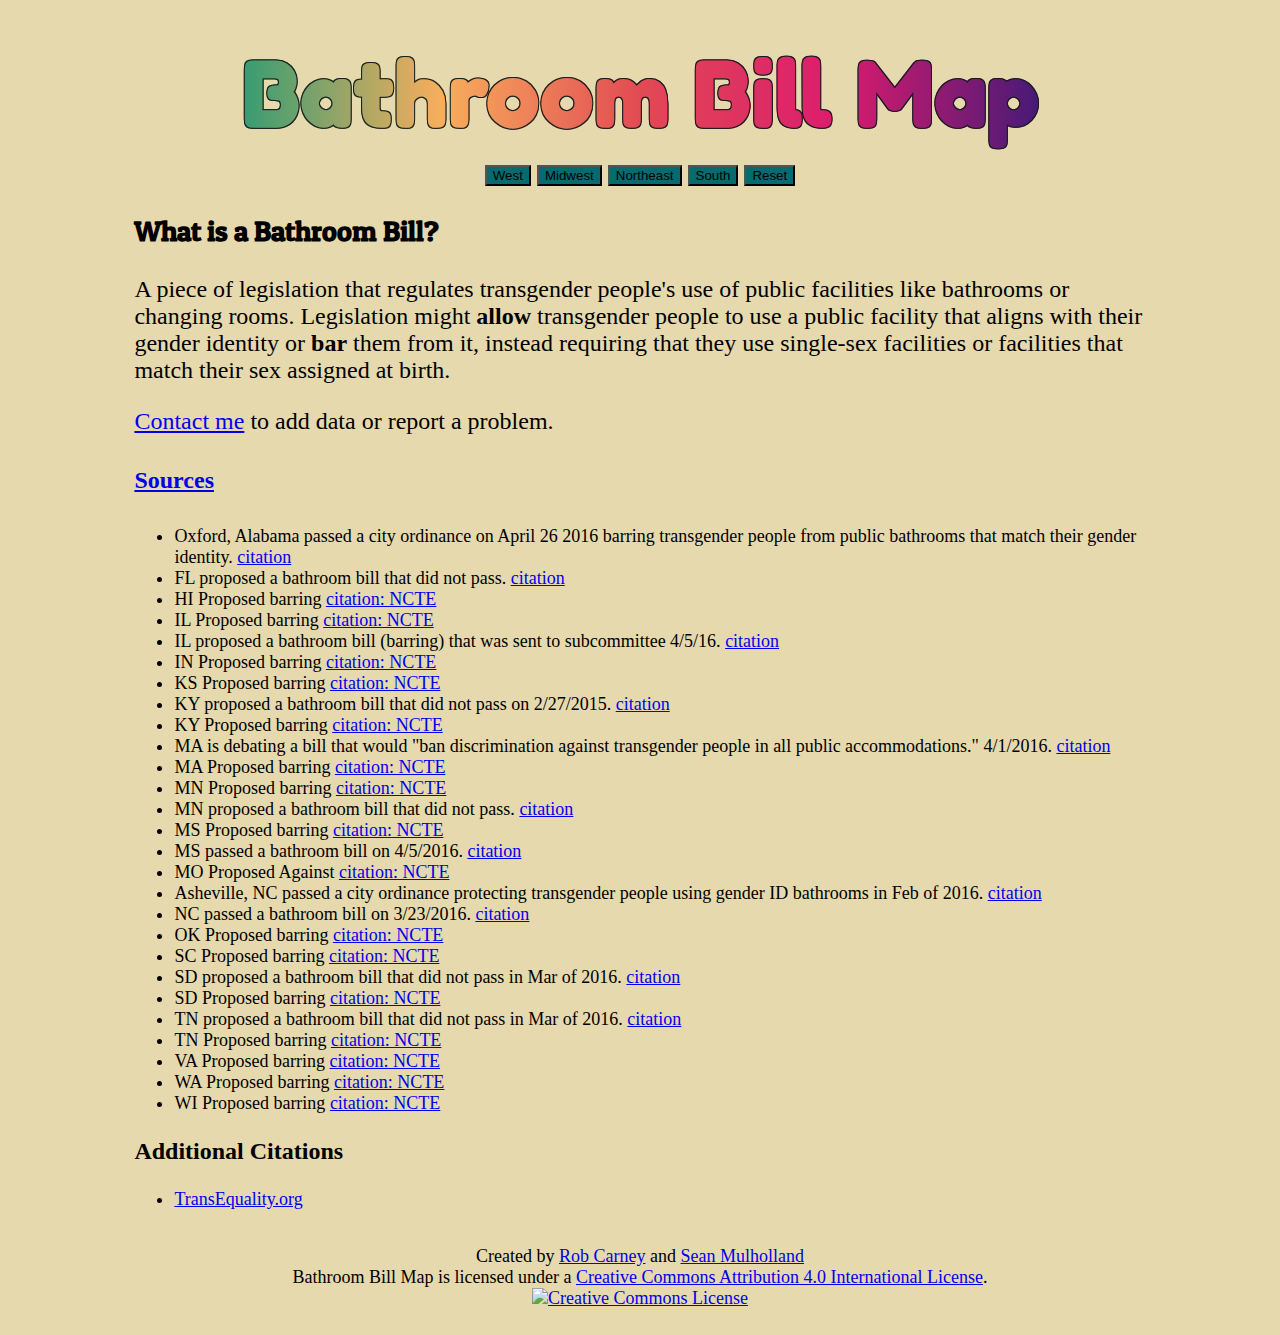
==== index.html @ 8ef41db6 "initial commit" ====
<!DOCTYPE html>
<html lang="en">
<head>
	<meta charset="utf-8">
	<meta name="viewport" content="width=device-width, initial-scale=1">

	<title>Bathroom Bill Map</title>
	<meta name="description" content="An interactive map visualizing transgender bathroom legislation in the United States.">
	<link rel="icon" type="image/png" href="favicon.png">
	<link rel="apple-touch-icon" href="favicon.png">

	<!-- Open Graph Meta -->
	<meta property="og:title" content="Bathroom Bill Map" />
	<meta property="og:description"content="An interactive map visualizing transgender bathroom legislation in the United States."/>
	<meta property="og:site_name" content="Bathroom Bill Map" />
	<meta property="og:url" content="https://sean.digital/bbmap/" />
	<meta property="og:image" content="https://sean.digital/bbmap/bathroom-bill-map.jpg" />

	<!-- Twitter Card -->
	<meta name="twitter:card" content="summary_large_image">
	<meta name="twitter:image:src" content="https://sean.digital/bbmap/bathroom-bill-map.jpg">
	<meta name="twitter:site" content="@illah">
	<meta name="twitter:creator" content="@illah">
	<meta name="twitter:description" content="An interactive map visualizing transgender bathroom legislation in the United States.">
	<meta name="twitter:title" content="Bathroom Bill Map">
	<meta name="twitter:url" content="https://sean.digital/bbmap/">

	<!-- D3 + TopoJSON -->
	<script src="//cdnjs.cloudflare.com/ajax/libs/d3/3.5.6/d3.min.js"></script>
	<script src="//cdnjs.cloudflare.com/ajax/libs/topojson/1.6.19/topojson.min.js"></script>

	<!-- Bootstrap -->
	<link rel="stylesheet" href="https://maxcdn.bootstrapcdn.com/bootstrap/3.3.6/css/bootstrap.min.css" integrity="sha384-1q8mTJOASx8j1Au+a5WDVnPi2lkFfwwEAa8hDDdjZlpLegxhjVME1fgjWPGmkzs7" crossorigin="anonymous">
	<script src="https://code.jquery.com/jquery-2.2.3.min.js" integrity="sha256-a23g1Nt4dtEYOj7bR+vTu7+T8VP13humZFBJNIYoEJo=" crossorigin="anonymous"></script>
	<script src="https://maxcdn.bootstrapcdn.com/bootstrap/3.3.6/js/bootstrap.min.js" integrity="sha384-0mSbJDEHialfmuBBQP6A4Qrprq5OVfW37PRR3j5ELqxss1yVqOtnepnHVP9aJ7xS" crossorigin="anonymous"></script>

	<!-- Datamaps -->
	<script src="js/datamaps.all.js"></script>
	<script src="js/datamaps-zoomto.min.js"></script>

	<!-- Styles -->
	<link href='https://fonts.googleapis.com/css?family=Patua+One|Fredoka+One' rel='stylesheet' type='text/css'>
	<style>
		body {
			background-color: #e6d9ad;
			font-size: 1.5em;
		}
		div#map_election {
			position: relative;
			width: 100%;
			height: 20%;
		}

		g.labels text, div.hoverinfo b {
			font-family: 'Patua One', serif !important;
		}
		div.hoverinfo b {
			font-family: 'Patua One', serif !important;
		}
		div#mapButtons {
			text-align: center;
		}
		div#mapButtons button {
			margin: 1em 0 0 0;
		}
		ul.sources {
			font-size: 0.75em;
		}
		.btn-primary {
			background-color: #056B6F;
		}
		.btn-primary:hover, .btn-primary:focus, .btn-primary:active {
			background-color: #1F7073;
		}
		div.hoverinfo b {
				font-size: 1em !important;
		}

		.gradient1 {
		  display: inline-block;
		  font-size: 4em;
		  margin: 0;
		  opacity: 0.9;
		  background: white;
		  color: black;
		  position: relative;
		  text-shadow: 1px 1px 0px #04161f, 1px -1px 0px #04161f, -1px -1px 0px #04161f, -1px 1px 0px #04161f;
		}
		.gradient1::before, .gradient1::after {
		  position: absolute;
		  top: 0;
		  right: 0;
		  bottom: 0;
		  left: 0;
		  pointer-events: none;
		}
		.gradient1::before {
		  background: -webkit-linear-gradient(left, #23966c, #faaa54, #e23b4a, #db0768, #360670);
		  background: linear-gradient(to right, #23966c, #faaa54, #e23b4a, #db0768, #360670);
		  content: '';
		  display: block;
		  mix-blend-mode: screen;
		}
		.gradient1::after {
		  content: "Bathroom Bill Map";
		  background: #e6d9ad;
		  color: white;
		  mix-blend-mode: multiply;
		}
		h1 {
			font-family: 'Fredoka One', serif;
			font-size: 4em;
			line-height: 1.25em;
		}
		header, footer {
			text-align: center;
			padding: 1em 0 0 0;
		}
		footer {
			font-size: 0.75em;
			padding: 1em 0;
		}
		section#text h3 {
			font-family: 'Patua One', serif;
		}

		@media (max-width: 768px) {
			g.labels text {
				font-size: 0.5em !important;
			}
		}
		@media (min-width: 768px) {
			g.labels text, div.hoverinfo b {
				font-size: 1em !important;
			}
			section#text, div#mapButtons {
				width: 80%;
				margin: auto;
			}
		}
		</style>
</head>

<body>
<div class="container-fluid">

<header>
	<h1 class="gradient1">Bathroom Bill Map</h1>
</header>

<!-- bbmap -->
<div id="map_election"></div>
<div id="mapButtons">
    <button class="btn btn-primary" onclick="west();" id="west">West</button>
    <button class="btn btn-primary" onclick="midwest();" id="midwest">Midwest</button>
    <button class="btn btn-primary" onclick="northeast();" id="northeast">Northeast</button>
    <button class="btn btn-primary" onclick="south();" id="south">South</button>
    <button class="btn btn-primary" onclick="reset();" id="reset">Reset</button>
</div> <!--mapButtons-->

<section id="text">
	<h3>What is a Bathroom Bill?</h3>
	<p>A piece of legislation that regulates transgender people's use of public facilities like bathrooms or changing rooms. Legislation might <b>allow</b> transgender people to use a public facility that aligns with their gender identity or <b>bar</b> them from it, instead requiring that they use single-sex facilities or facilities that match their sex assigned at birth.</p>

	<p><a href="/contact/">Contact me</a> to add data or report a problem.</p>

	<div class="panel-group" id="accordion" role="tablist" aria-multiselectable="true">
	  <div class="panel panel-default">
	    <div class="panel-heading" role="tab" id="headingOne">
	      <h4 class="panel-title">
	        <a role="button" data-toggle="collapse" data-parent="#accordion" href="#collapseOne" aria-expanded="true" aria-controls="collapseOne">
	          Sources
	        </a>
	      </h4>
	    </div>
	    <div id="collapseOne" class="panel-collapse collapse" role="tabpanel" aria-labelledby="headingOne">
	      <div class="panel-body">
			<ul class="sources">
				<li>Oxford, Alabama passed a city ordinance on April 26 2016 barring transgender people from public bathrooms that match their gender identity. <a href="http://www.cnn.com/2016/04/27/health/transgender-laws-policies/">citation</a>
				<li>FL proposed a bathroom bill that did not pass. <a href="http://www.advocate.com/politics/2015/04/28/breaking-floridas-trans-bathroom-bill-dies">citation</a>
				<LI>HI Proposed barring <a href='http://www.transequality.org/action-center'>citation: NCTE</a>
				<LI>IL Proposed barring <a href='http://www.transequality.org/action-center'>citation: NCTE</a>
				<li>IL proposed a bathroom bill (barring) that was sent to subcommittee 4/5/16. <a href="http://www.centralillinoisproud.com/news/local-news/transgender-bathroom-bill-in-illinois-moved-to-subcommittee">citation</a>
				<LI>IN Proposed barring <a href='http://www.transequality.org/action-center'>citation: NCTE</a>
				<LI>KS Proposed barring <a href='http://www.transequality.org/action-center'>citation: NCTE</a>
				<li>KY proposed a bathroom bill that did not pass on 2/27/2015. <a href="http://www.advocate.com/politics/transgender/2015/03/25/kentuckys-transphobic-legislation-dies-after-last-ditch-effort">citation</a>
				<LI>KY Proposed barring <a href='http://www.transequality.org/action-center'>citation: NCTE</a>
				<li>MA is debating a bill that would "ban discrimination against transgender people in all public accommodations." 4/1/2016. <a href="http://www.thesunchronicle.com/news/local_news/bathroom-bill-pushed-on-beacon-hill/article_c8e3bcd8-f879-11e5-b0a3-f3b424b4057a.html">citation</a>
				<LI>MA Proposed barring <a href='http://www.transequality.org/action-center'>citation: NCTE</a>
				<LI>MN Proposed barring <a href='http://www.transequality.org/action-center'>citation: NCTE</a>
				<li>MN proposed a bathroom bill that did not pass. <a href="http://www.twincities.com/politics/ci_28015629/minnesota-senate-shoots-down-transgender-bathroom-restrictions">citation</a>
				<LI>MS Proposed barring <a href='http://www.transequality.org/action-center'>citation: NCTE</a>
				<li>MS passed a bathroom bill on 4/5/2016. <a href="http://time.com/4282391/mississippi-law-refuse-gay-couples/">citation</a>
				<LI>MO Proposed Against  <a href='http://www.transequality.org/action-center'>citation: NCTE</a>
				<li>Asheville, NC passed a city ordinance protecting transgender people using gender ID bathrooms in Feb of 2016. <a href="http://www.nytimes.com/2016/03/24/us/north-carolina-to-limit-bathroom-use-by-birth-gender.html">citation</a>
				<li>NC passed a bathroom bill on 3/23/2016.  <a href="http://www.nytimes.com/2016/03/24/us/north-carolina-to-limit-bathroom-use-by-birth-gender.html">citation</a>
				<LI>OK Proposed barring <a href='http://www.transequality.org/action-center'>citation: NCTE</a>
				<LI>SC Proposed barring <a href='http://www.transequality.org/action-center'>citation: NCTE</a>
				<li>SD proposed a bathroom bill that did not pass in Mar of 2016. <a href="http://www.nytimes.com/2016/03/24/us/north-carolina-to-limit-bathroom-use-by-birth-gender.html">citation</a>
				<LI>SD Proposed barring <a href='http://www.transequality.org/action-center'>citation: NCTE</a>
				<li>TN proposed a bathroom bill that did not pass in Mar of 2016. <a href="http://www.nytimes.com/2016/03/24/us/north-carolina-to-limit-bathroom-use-by-birth-gender.html">citation</a>
				<LI>TN Proposed barring <a href='http://www.transequality.org/action-center'>citation: NCTE</a>
				<LI>VA Proposed barring <a href='http://www.transequality.org/action-center'>citation: NCTE</a>
				<LI>WA Proposed barring <a href='http://www.transequality.org/action-center'>citation: NCTE</a>
				<LI>WI Proposed barring <a href='http://www.transequality.org/action-center'>citation: NCTE</a>
			</ul>
			<p><strong>Additional Citations</strong></p>
			<ul class="sources">
				<li><a target="new" href="http://www.transequality.org/action-center">TransEquality.org</a>
			</ul>
	      </div>
	  </div>
	  </div>
	</div><!--sources accordion-->

</section> <!--text-->

<footer>
	Created by <a href="http://rpcarn.com/" target="new">Rob Carney</a> and <a href="https://sean.digital/" target="new">Sean Mulholland</a><br />
	<span xmlns:dct="http://purl.org/dc/terms/" property="dct:title">Bathroom Bill Map</span> is licensed under a <a rel="license" href="http://creativecommons.org/licenses/by/4.0/">Creative Commons Attribution 4.0 International License</a>. <br />
	<a rel="license" href="http://creativecommons.org/licenses/by/4.0/" target="new"><img alt="Creative Commons License" style="border-width:0" src="https://i.creativecommons.org/l/by/4.0/88x31.png" /></a>
</footer>

<script>
	var election = new Datamap({
		scope: 'usa',
		responsive: true,
		element: document.getElementById('map_election'),
		// done: function(datamap) {
		//   datamap.svg.call(d3.behavior.zoom().on("zoom", redraw));
		//    function redraw() {
		//     datamap.svg.selectAll("g").attr("transform", "translate(" + d3.event.translate + ")scale(" + d3.event.scale + ")");
		//   }},
		geographyConfig: {
			popupTemplate: function(geography, data) {
				return '<div class="hoverinfo"><b>' + geography.properties.name + '</b><br>' +  data.notes + ' '
			},
	        highlightOnHover: true,
	        highlightFillColor: '#9d4b02',
	        highlightBorderWidth: 2,
	        highlightBorderColor: '#e6d9ad',
	        borderColor: '#e6d9ad',
	        borderWidth: 2
	      	},
		dataUrl: 'bbmap.json',

		fills: {
			'NO DATA': '#ad6a02',

			'Proposed Allow': '#10b1b7',
			'City Allow': '#056b6f',
			'Allow': '#056b6f',

			'Proposed Bar': '#ff7a01',
			'City Bar': '#ff4228',
			'Bar': '#ff4228',

			'Mixed': '#056b6f',
			'Mixed Inactive': '#056b6f',
			'Mixed Active': '#9d4b02',
			defaultFill: '#ad6a02'
		}
	});

	election.labels();

	window.addEventListener('resize', function() {
	    election.resize();
	});

	var westOp = {
	    scaleFactor: 1.5,
	    center: {
	        lat: 40,
	        lng: -110
	    },
	    transition: {
	        duration: 1000
	    }
	};

	var midwestOp = {
	    scaleFactor: 1.7,
	    center: {
	        lat: 40,
	        lng: -100
	    },
	    transition: {
	        duration: 1000
	    }
	};

	var northeastOp = {
	    scaleFactor: 2.5,
	    center: {
	        lat: 43,
	        lng: -77
	    },
	    transition: {
	        duration: 1000
	    }
	};

	var southOp = {
	    scaleFactor: 1.7,
	    center: {
	        lat: 35,
	        lng: -90
	    },
	    transition: {
	        duration: 1000
	    }
	};

	var resetOp = {
	    scaleFactor: 1,
	    center: {
	        lat: 38.7,
	        lng: -96.6
	    },
	    transition: {
	        duration: 1000
	    }
	};
	function west() {
	    election.zoomto(westOp);
	}
	function midwest() {
	    election.zoomto(midwestOp);
	}
	function northeast() {
	    election.zoomto(northeastOp);
	}
	function south() {
	    election.zoomto(southOp);
	}
	function reset() {
	    election.zoomto(resetOp);
	}
</script>

</div><!--container-fluid-->
</body>
</html>
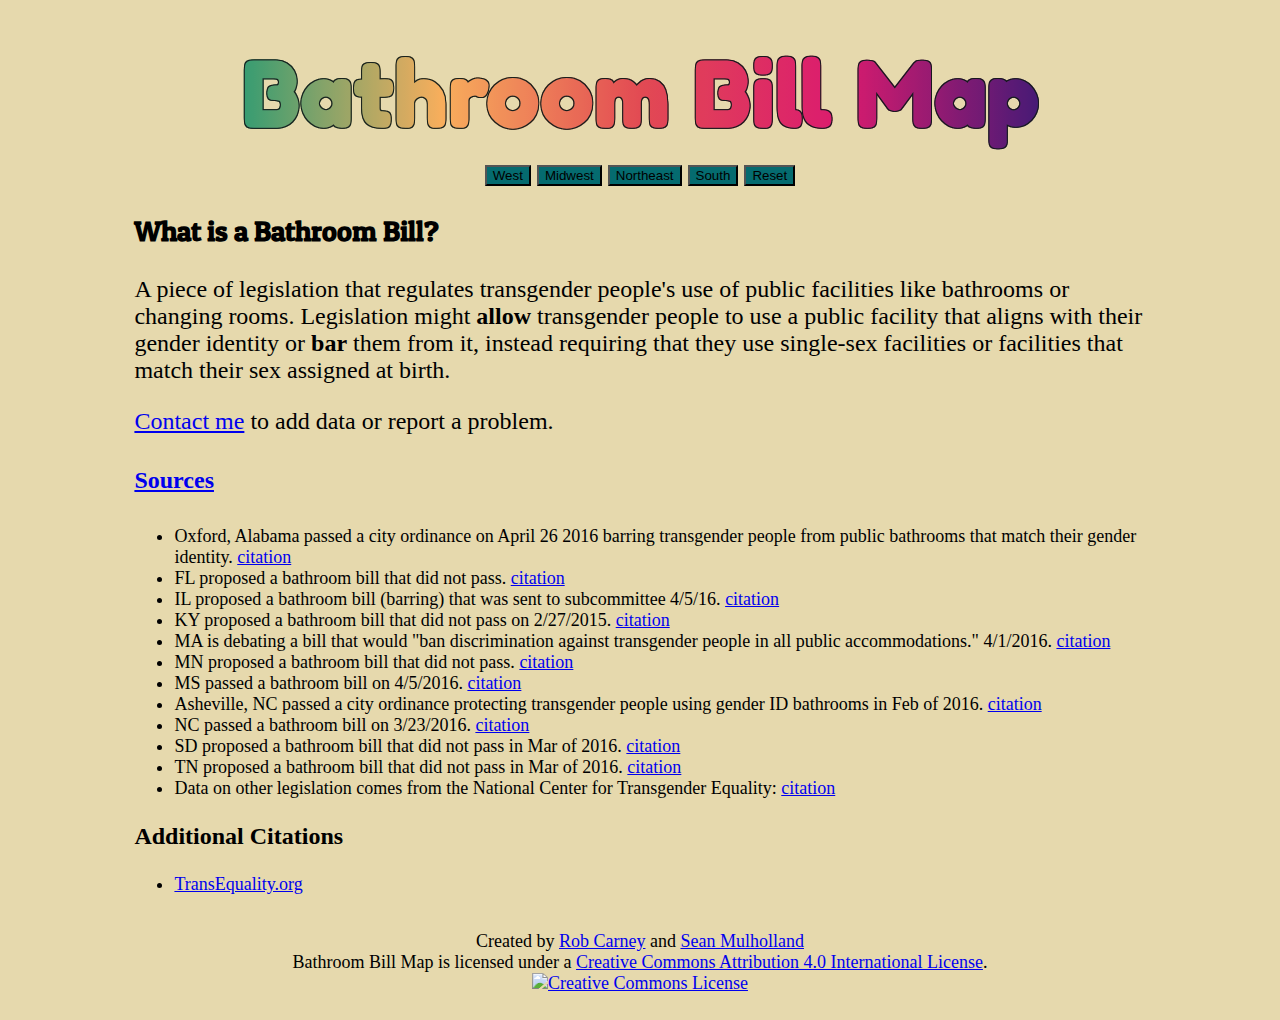
==== commit ac63304a: "added INACTIVE label to data and abbreviated the sources citations" ====
--- a/index.html
+++ b/index.html
@@ -178,31 +178,16 @@
 			<ul class="sources">
 				<li>Oxford, Alabama passed a city ordinance on April 26 2016 barring transgender people from public bathrooms that match their gender identity. <a href="http://www.cnn.com/2016/04/27/health/transgender-laws-policies/">citation</a>
 				<li>FL proposed a bathroom bill that did not pass. <a href="http://www.advocate.com/politics/2015/04/28/breaking-floridas-trans-bathroom-bill-dies">citation</a>
-				<LI>HI Proposed barring <a href='http://www.transequality.org/action-center'>citation: NCTE</a>
-				<LI>IL Proposed barring <a href='http://www.transequality.org/action-center'>citation: NCTE</a>
 				<li>IL proposed a bathroom bill (barring) that was sent to subcommittee 4/5/16. <a href="http://www.centralillinoisproud.com/news/local-news/transgender-bathroom-bill-in-illinois-moved-to-subcommittee">citation</a>
-				<LI>IN Proposed barring <a href='http://www.transequality.org/action-center'>citation: NCTE</a>
-				<LI>KS Proposed barring <a href='http://www.transequality.org/action-center'>citation: NCTE</a>
 				<li>KY proposed a bathroom bill that did not pass on 2/27/2015. <a href="http://www.advocate.com/politics/transgender/2015/03/25/kentuckys-transphobic-legislation-dies-after-last-ditch-effort">citation</a>
-				<LI>KY Proposed barring <a href='http://www.transequality.org/action-center'>citation: NCTE</a>
 				<li>MA is debating a bill that would "ban discrimination against transgender people in all public accommodations." 4/1/2016. <a href="http://www.thesunchronicle.com/news/local_news/bathroom-bill-pushed-on-beacon-hill/article_c8e3bcd8-f879-11e5-b0a3-f3b424b4057a.html">citation</a>
-				<LI>MA Proposed barring <a href='http://www.transequality.org/action-center'>citation: NCTE</a>
-				<LI>MN Proposed barring <a href='http://www.transequality.org/action-center'>citation: NCTE</a>
 				<li>MN proposed a bathroom bill that did not pass. <a href="http://www.twincities.com/politics/ci_28015629/minnesota-senate-shoots-down-transgender-bathroom-restrictions">citation</a>
-				<LI>MS Proposed barring <a href='http://www.transequality.org/action-center'>citation: NCTE</a>
 				<li>MS passed a bathroom bill on 4/5/2016. <a href="http://time.com/4282391/mississippi-law-refuse-gay-couples/">citation</a>
-				<LI>MO Proposed Against  <a href='http://www.transequality.org/action-center'>citation: NCTE</a>
 				<li>Asheville, NC passed a city ordinance protecting transgender people using gender ID bathrooms in Feb of 2016. <a href="http://www.nytimes.com/2016/03/24/us/north-carolina-to-limit-bathroom-use-by-birth-gender.html">citation</a>
 				<li>NC passed a bathroom bill on 3/23/2016.  <a href="http://www.nytimes.com/2016/03/24/us/north-carolina-to-limit-bathroom-use-by-birth-gender.html">citation</a>
-				<LI>OK Proposed barring <a href='http://www.transequality.org/action-center'>citation: NCTE</a>
-				<LI>SC Proposed barring <a href='http://www.transequality.org/action-center'>citation: NCTE</a>
 				<li>SD proposed a bathroom bill that did not pass in Mar of 2016. <a href="http://www.nytimes.com/2016/03/24/us/north-carolina-to-limit-bathroom-use-by-birth-gender.html">citation</a>
-				<LI>SD Proposed barring <a href='http://www.transequality.org/action-center'>citation: NCTE</a>
 				<li>TN proposed a bathroom bill that did not pass in Mar of 2016. <a href="http://www.nytimes.com/2016/03/24/us/north-carolina-to-limit-bathroom-use-by-birth-gender.html">citation</a>
-				<LI>TN Proposed barring <a href='http://www.transequality.org/action-center'>citation: NCTE</a>
-				<LI>VA Proposed barring <a href='http://www.transequality.org/action-center'>citation: NCTE</a>
-				<LI>WA Proposed barring <a href='http://www.transequality.org/action-center'>citation: NCTE</a>
-				<LI>WI Proposed barring <a href='http://www.transequality.org/action-center'>citation: NCTE</a>
+				<LI>Data on other legislation comes from the National Center for Transgender Equality: <a href='http://www.transequality.org/action-center'>citation</a>
 			</ul>
 			<p><strong>Additional Citations</strong></p>
 			<ul class="sources">
@@ -255,7 +240,7 @@
 			'City Bar': '#ff4228',
 			'Bar': '#ff4228',
 
-			'Mixed': '#056b6f',
+			'Mixed': '#308e5e',
 			'Mixed Inactive': '#056b6f',
 			'Mixed Active': '#9d4b02',
 			defaultFill: '#ad6a02'
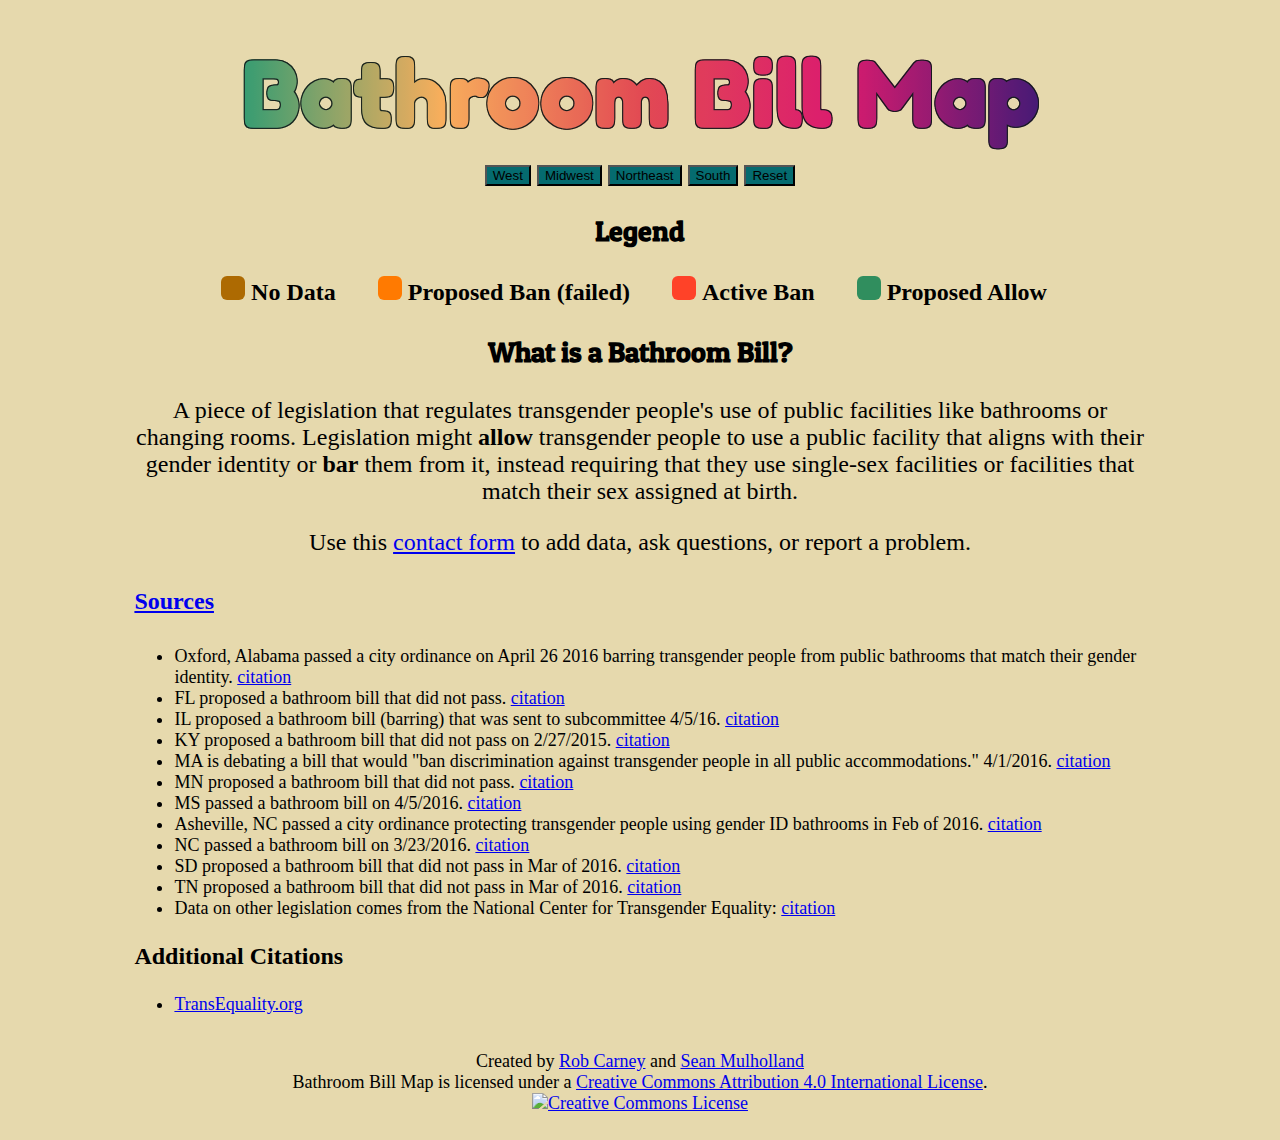
==== commit d6476cfd: "add contact form, sean's legend and color changes." ====
--- a/index.html
+++ b/index.html
@@ -1,3 +1,4 @@
+
 <!DOCTYPE html>
 <html lang="en">
 <head>
@@ -40,105 +41,8 @@
 
 	<!-- Styles -->
 	<link href='https://fonts.googleapis.com/css?family=Patua+One|Fredoka+One' rel='stylesheet' type='text/css'>
-	<style>
-		body {
-			background-color: #e6d9ad;
-			font-size: 1.5em;
-		}
-		div#map_election {
-			position: relative;
-			width: 100%;
-			height: 20%;
-		}
-
-		g.labels text, div.hoverinfo b {
-			font-family: 'Patua One', serif !important;
-		}
-		div.hoverinfo b {
-			font-family: 'Patua One', serif !important;
-		}
-		div#mapButtons {
-			text-align: center;
-		}
-		div#mapButtons button {
-			margin: 1em 0 0 0;
-		}
-		ul.sources {
-			font-size: 0.75em;
-		}
-		.btn-primary {
-			background-color: #056B6F;
-		}
-		.btn-primary:hover, .btn-primary:focus, .btn-primary:active {
-			background-color: #1F7073;
-		}
-		div.hoverinfo b {
-				font-size: 1em !important;
-		}
-
-		.gradient1 {
-		  display: inline-block;
-		  font-size: 4em;
-		  margin: 0;
-		  opacity: 0.9;
-		  background: white;
-		  color: black;
-		  position: relative;
-		  text-shadow: 1px 1px 0px #04161f, 1px -1px 0px #04161f, -1px -1px 0px #04161f, -1px 1px 0px #04161f;
-		}
-		.gradient1::before, .gradient1::after {
-		  position: absolute;
-		  top: 0;
-		  right: 0;
-		  bottom: 0;
-		  left: 0;
-		  pointer-events: none;
-		}
-		.gradient1::before {
-		  background: -webkit-linear-gradient(left, #23966c, #faaa54, #e23b4a, #db0768, #360670);
-		  background: linear-gradient(to right, #23966c, #faaa54, #e23b4a, #db0768, #360670);
-		  content: '';
-		  display: block;
-		  mix-blend-mode: screen;
-		}
-		.gradient1::after {
-		  content: "Bathroom Bill Map";
-		  background: #e6d9ad;
-		  color: white;
-		  mix-blend-mode: multiply;
-		}
-		h1 {
-			font-family: 'Fredoka One', serif;
-			font-size: 4em;
-			line-height: 1.25em;
-		}
-		header, footer {
-			text-align: center;
-			padding: 1em 0 0 0;
-		}
-		footer {
-			font-size: 0.75em;
-			padding: 1em 0;
-		}
-		section#text h3 {
-			font-family: 'Patua One', serif;
-		}
-
-		@media (max-width: 768px) {
-			g.labels text {
-				font-size: 0.5em !important;
-			}
-		}
-		@media (min-width: 768px) {
-			g.labels text, div.hoverinfo b {
-				font-size: 1em !important;
-			}
-			section#text, div#mapButtons {
-				width: 80%;
-				margin: auto;
-			}
-		}
-		</style>
+	<link rel="stylesheet" href="css/bbmap.css" rel='stylesheet' type='text/css'>
+
 </head>
 
 <body>
@@ -159,10 +63,16 @@
 </div> <!--mapButtons-->
 
 <section id="text">
+	<h3>Legend</h3>
+		<div class="legend nodata">No Data</div>
+		<div class="legend failed">Proposed Ban (failed)</div>
+		<div class="legend ban">Active Ban</div>
+		<div class="legend allow">Proposed Allow</div>
+
 	<h3>What is a Bathroom Bill?</h3>
-	<p>A piece of legislation that regulates transgender people's use of public facilities like bathrooms or changing rooms. Legislation might <b>allow</b> transgender people to use a public facility that aligns with their gender identity or <b>bar</b> them from it, instead requiring that they use single-sex facilities or facilities that match their sex assigned at birth.</p>
-
-	<p><a href="/contact/">Contact me</a> to add data or report a problem.</p>
+		<p>A piece of legislation that regulates transgender people's use of public facilities like bathrooms or changing rooms. Legislation might <b>allow</b> transgender people to use a public facility that aligns with their gender identity or <b>bar</b> them from it, instead requiring that they use single-sex facilities or facilities that match their sex assigned at birth.</p>
+
+	<p>Use this <a href="contact.html">contact form</a> to add data, ask questions, or report a problem.</p>
 
 	<div class="panel-group" id="accordion" role="tablist" aria-multiselectable="true">
 	  <div class="panel panel-default">
--- a/css/bbmap.css
+++ b/css/bbmap.css
@@ -0,0 +1,130 @@
+body {
+  background-color: #e6d9ad;
+  font-size: 1.5em;
+}
+div#map_election {
+  position: relative;
+  width: 100%;
+  height: 20%;
+}
+
+g.labels text, div.hoverinfo b {
+  font-family: 'Patua One', serif !important;
+}
+div.hoverinfo b {
+  font-family: 'Patua One', serif !important;
+}
+div#mapButtons {
+  text-align: center;
+}
+div#mapButtons button {
+  margin: 1em 0 0 0;
+}
+ul.sources {
+  font-size: 0.75em;
+}
+.btn-primary {
+  background-color: #056B6F;
+}
+.btn-primary:hover, .btn-primary:focus, .btn-primary:active {
+  background-color: #1F7073;
+}
+div.hoverinfo b {
+    font-size: 1em !important;
+}
+
+.gradient1 {
+  display: inline-block;
+  font-size: 4em;
+  margin: 0;
+  opacity: 0.9;
+  background: white;
+  color: black;
+  position: relative;
+  text-shadow: 1px 1px 0px #04161f, 1px -1px 0px #04161f, -1px -1px 0px #04161f, -1px 1px 0px #04161f;
+}
+.gradient1::before, .gradient1::after {
+  position: absolute;
+  top: 0;
+  right: 0;
+  bottom: 0;
+  left: 0;
+  pointer-events: none;
+}
+.gradient1::before {
+  background: -webkit-linear-gradient(left, #23966c, #faaa54, #e23b4a, #db0768, #360670);
+  background: linear-gradient(to right, #23966c, #faaa54, #e23b4a, #db0768, #360670);
+  content: '';
+  display: block;
+  mix-blend-mode: screen;
+}
+.gradient1::after {
+  content: "Bathroom Bill Map";
+  background: #e6d9ad;
+  color: white;
+  mix-blend-mode: multiply;
+}
+h1 {
+  font-family: 'Fredoka One', serif;
+  font-size: 4em;
+  line-height: 1.25em;
+}
+header, footer {
+  text-align: center;
+  padding: 1em 0 0 0;
+}
+footer {
+  font-size: 0.75em;
+  padding: 1em 0;
+}
+section#text h3 {
+  font-family: 'Patua One', serif;
+}
+section#text {
+  text-align: center;
+}
+div#accordion {
+  text-align: left;
+}
+
+div.legend {
+  display: inline-block;
+  font-weight: bold;
+  margin: 0 1em 0 0;
+}
+div.legend::before {
+  height: 1em;
+  width: 1em;
+  border-radius: .25em;
+  display: inline-block;
+  margin: 0 0.25em 0 0.5em;
+  content: "";
+}
+
+div.legend.nodata::before {
+  background-color: #ad6a02;
+}
+div.legend.failed::before {
+  background-color: #ff7a01;
+}
+div.legend.ban::before {
+  background-color: #ff4228;
+}
+div.legend.allow::before {
+  background-color: #308e5e;
+}
+
+@media (max-width: 768px) {
+  g.labels text {
+    font-size: 0.5em !important;
+  }
+}
+@media (min-width: 768px) {
+  g.labels text, div.hoverinfo b {
+    font-size: 1em !important;
+  }
+  section#text, div#mapButtons {
+    width: 80%;
+    margin: auto;
+  }
+}
